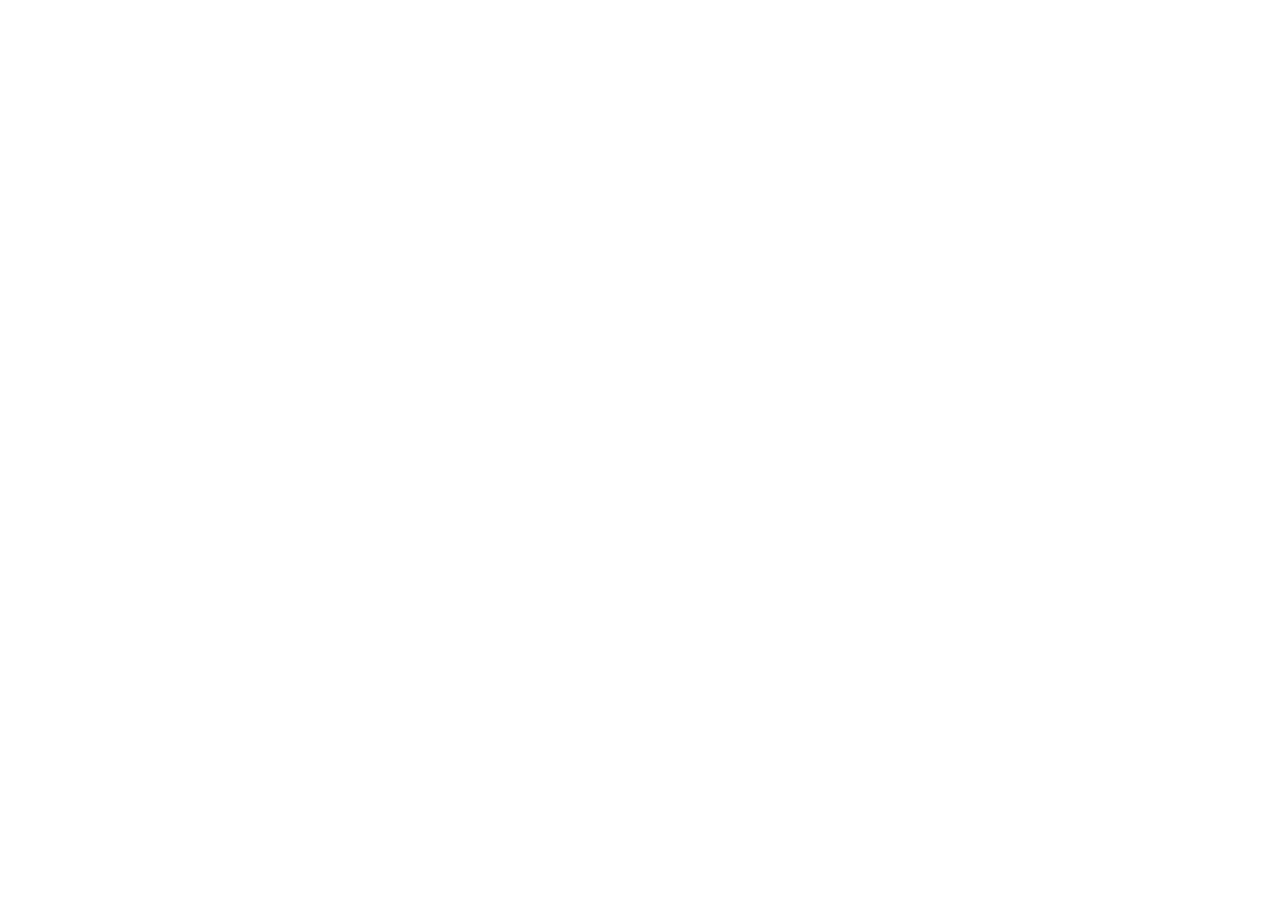
==== public/index.html @ 2f1e5bd9 "Initial commit" ====
<!DOCTYPE html>
<html lang="en">
  <head>
    <meta charset="utf-8" />
    <link rel="icon" href="%PUBLIC_URL%/favicon.ico" />
    <meta name="viewport" content="width=device-width, initial-scale=1" />
    <meta name="theme-color" content="#000000" />
    <meta
      name="description"
      content="Web site created using create-react-app"
    />
    <!--
      Notice the use of %PUBLIC_URL% in the tags above.
      It will be replaced with the URL of the `public` folder during the build.
      Only files inside the `public` folder can be referenced from the HTML.

      Unlike "/favicon.ico" or "favicon.ico", "%PUBLIC_URL%/favicon.ico" will
      work correctly both with client-side routing and a non-root public URL.
      Learn how to configure a non-root public URL by running `npm run build`.
    -->
    <title>React App</title>
  </head>
  <body>
    <noscript>You need to enable JavaScript to run this app.</noscript>
    <div id="root"></div>
    <!--
      This HTML file is a template.
      If you open it directly in the browser, you will see an empty page.

      You can add webfonts, meta tags, or analytics to this file.
      The build step will place the bundled scripts into the <body> tag.

      To begin the development, run `npm start` or `yarn start`.
      To create a production bundle, use `npm run build` or `yarn build`.
    -->
  </body>
</html>
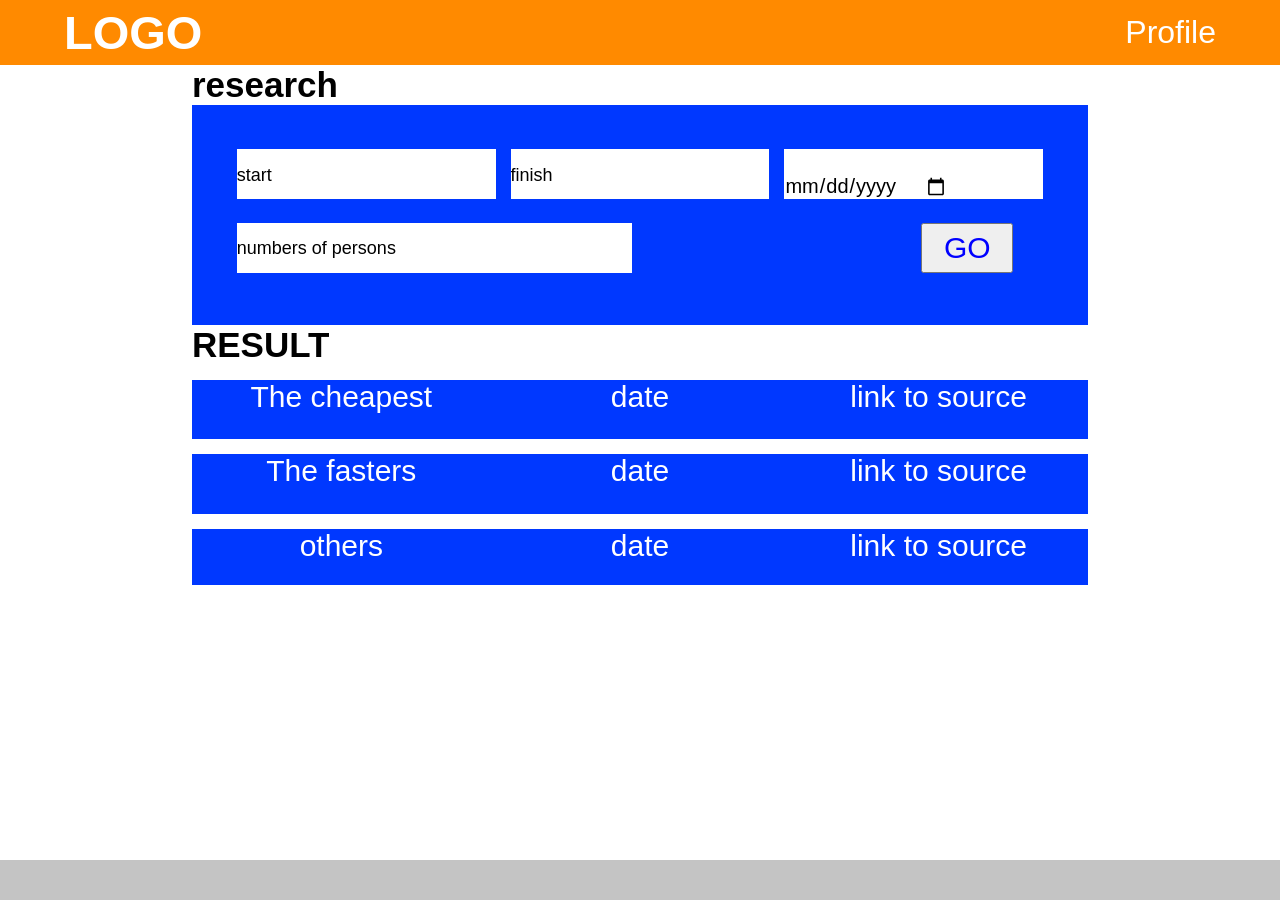
==== commit 460d8839: "первоначальная верстка главной страницы" ====
--- a/public/index.html
+++ b/public/index.html
@@ -1,37 +1,62 @@
 <!DOCTYPE html>
 <html lang="en">
-  <head>
-    <meta charset="utf-8" />
-    <link rel="icon" href="%PUBLIC_URL%/favicon.ico" />
-    <meta name="viewport" content="width=device-width, initial-scale=1" />
-    <meta name="theme-color" content="#000000" />
-    <meta
-      name="description"
-      content="Web site created using create-react-app"
-    />
-    <!--
-      Notice the use of %PUBLIC_URL% in the tags above.
-      It will be replaced with the URL of the `public` folder during the build.
-      Only files inside the `public` folder can be referenced from the HTML.
+<head>
+  <meta charset="utf-8" />
+  <link rel="icon" href="%PUBLIC_URL%/favicon.ico" />
+  <meta name="viewport" content="width=device-width, initial-scale=1" />
+  <meta name="theme-color" content="#000000" />
+  <link rel="stylesheet" href="main.css">
+  <meta
+  name="description"
+  content="Web site created using create-react-app"
+  />
+  <title>React App</title>
+</head>
+<body>
+  <noscript>You need to enable JavaScript to run this app.</noscript>
+  <div id="root">
+    <header class="header">
+      <div class="headerContainer">
+        <h1 class="logo">LOGO</h1>
+        <a href="profile.html"><p class="profile">Profile</p></a>
+      </div>
+    </header>
 
-      Unlike "/favicon.ico" or "favicon.ico", "%PUBLIC_URL%/favicon.ico" will
-      work correctly both with client-side routing and a non-root public URL.
-      Learn how to configure a non-root public URL by running `npm run build`.
-    -->
-    <title>React App</title>
-  </head>
-  <body>
-    <noscript>You need to enable JavaScript to run this app.</noscript>
-    <div id="root"></div>
-    <!--
-      This HTML file is a template.
-      If you open it directly in the browser, you will see an empty page.
+    <main class="main">
+      <h2 class="mainText">research</h2>
+      <div class="research">
+        <div class="reseach_container">
+          <input class="researchInput start" placeholder="start" type="text">
+          <input class="researchInput finish" placeholder="finish" type="text">
+          <input class="researchInput date" placeholder="date" type="date">
+          <input class="researchInput personNum" placeholder="numbers of persons" type="text">
+          <button class="GoBtn">GO</button>
+        </div>
+      </div>
+      <h2 class="mainText">RESULT</h2>
+      <div class="result">
+        <div class="result_item">
+          <p>The cheapest</p>
+          <p>date</p>
+          <a class="link_source" href="#"><p>link to source</p></a>
+        </div>
+        <div class="result_item">
+          <p>The fasters</p>
+          <p>date</p>
+          <a class="link_source" href="#"><p>link to source</p></a>
+        </div>
+        <div class="result_item">
+          <p>others</p>
+          <p>date</p>
+          <a class="link_source" href="#"><p>link to source</p></a>
+        </div>
+      </div>
+    </main>
 
-      You can add webfonts, meta tags, or analytics to this file.
-      The build step will place the bundled scripts into the <body> tag.
+    <footer class="footer"></footer>
+  </div>
 
-      To begin the development, run `npm start` or `yarn start`.
-      To create a production bundle, use `npm run build` or `yarn build`.
-    -->
-  </body>
-</html>
+
+  <script src="script.js"></script>
+</body>
+</html>
--- a/public/main.css
+++ b/public/main.css
@@ -0,0 +1,144 @@
+*{
+    box-sizing: border-box;
+    margin: 0;
+    padding: 0;
+    font-family: Arial, Helvetica, sans-serif;
+    list-style: none;
+    text-decoration: none;
+    overflow: hidden;
+    
+}
+    
+.header{
+    background-color: #FF8A00;
+    height: 65px;
+    width: 100%;
+}
+    
+.headerContainer{
+    width: 90%;
+    height: 65px;
+    margin: 0 auto;
+    color: white;
+    display: flex;
+    justify-content: space-between;
+    align-items: center;
+}
+    
+.profile{
+    color: white;
+    font-size: 32px;
+}
+    
+.logo{
+    font-size: 47px;
+    color: white;
+}
+    
+    
+.main{
+    width: 70%;
+    margin: 0 auto;
+    
+}
+    
+.research{
+    display: flex;
+    align-items: center;
+    background-color: #0038FF;
+    height: 220px;
+}
+    
+    
+    
+.result{
+    height: 220px;
+}
+    
+.reseach_container{
+    padding: 0 5%;
+    height: 60%;
+    margin: auto;
+    display: grid;
+    grid-template-areas:
+    "start start finish finish date date"
+    "personNum personNum personNum none none GoBtn";
+    grid-template-rows: 1fr 1fr;
+    grid-template-columns: repeat(6, 1fr);
+    gap: 15px;
+}
+    
+.start{
+    grid-area: start;
+}
+    
+.finish{
+    grid-area: finish;
+}
+    
+.date{
+    grid-area: date;
+}
+    
+.personNum{
+    grid-area: personNum;
+}
+    
+.GoBtn{
+    grid-area: GoBtn;
+    margin-right: 30px;
+}
+    
+.research *{
+    flex: 1 1 200px;
+}
+    
+.footer{
+    background-color: #C4C4C4;
+    height: 40px;
+    position: absolute;
+    left: 0;
+    bottom: 0;
+    width: 100%;
+}
+    
+.mainText{
+    font-size: 35px;
+}
+    
+.researchInput{
+    height: 50px;
+    display: flex;
+    align-items: flex-end;
+    border: none;
+    font-size: 20px;
+}
+    
+.researchInput::-webkit-input-placeholder {
+    color: black;
+    font-size: 18px;
+}
+    
+.result_item{
+    display: grid;
+    background-color: #0038FF;
+    height: 27%;
+    width: 100%;
+    justify-content: space-between;
+    margin-top: 15px;
+    color: white;
+    font-size: 30px;
+    grid-template-columns: 1fr 1fr 1fr;
+    text-align: center;
+}
+    
+.GoBtn{
+    color: blue;
+    /* font-weight: bold; */
+    font-size: 30px;
+    height: 50px;
+}
+    
+.link_source{
+    color: white;
+}
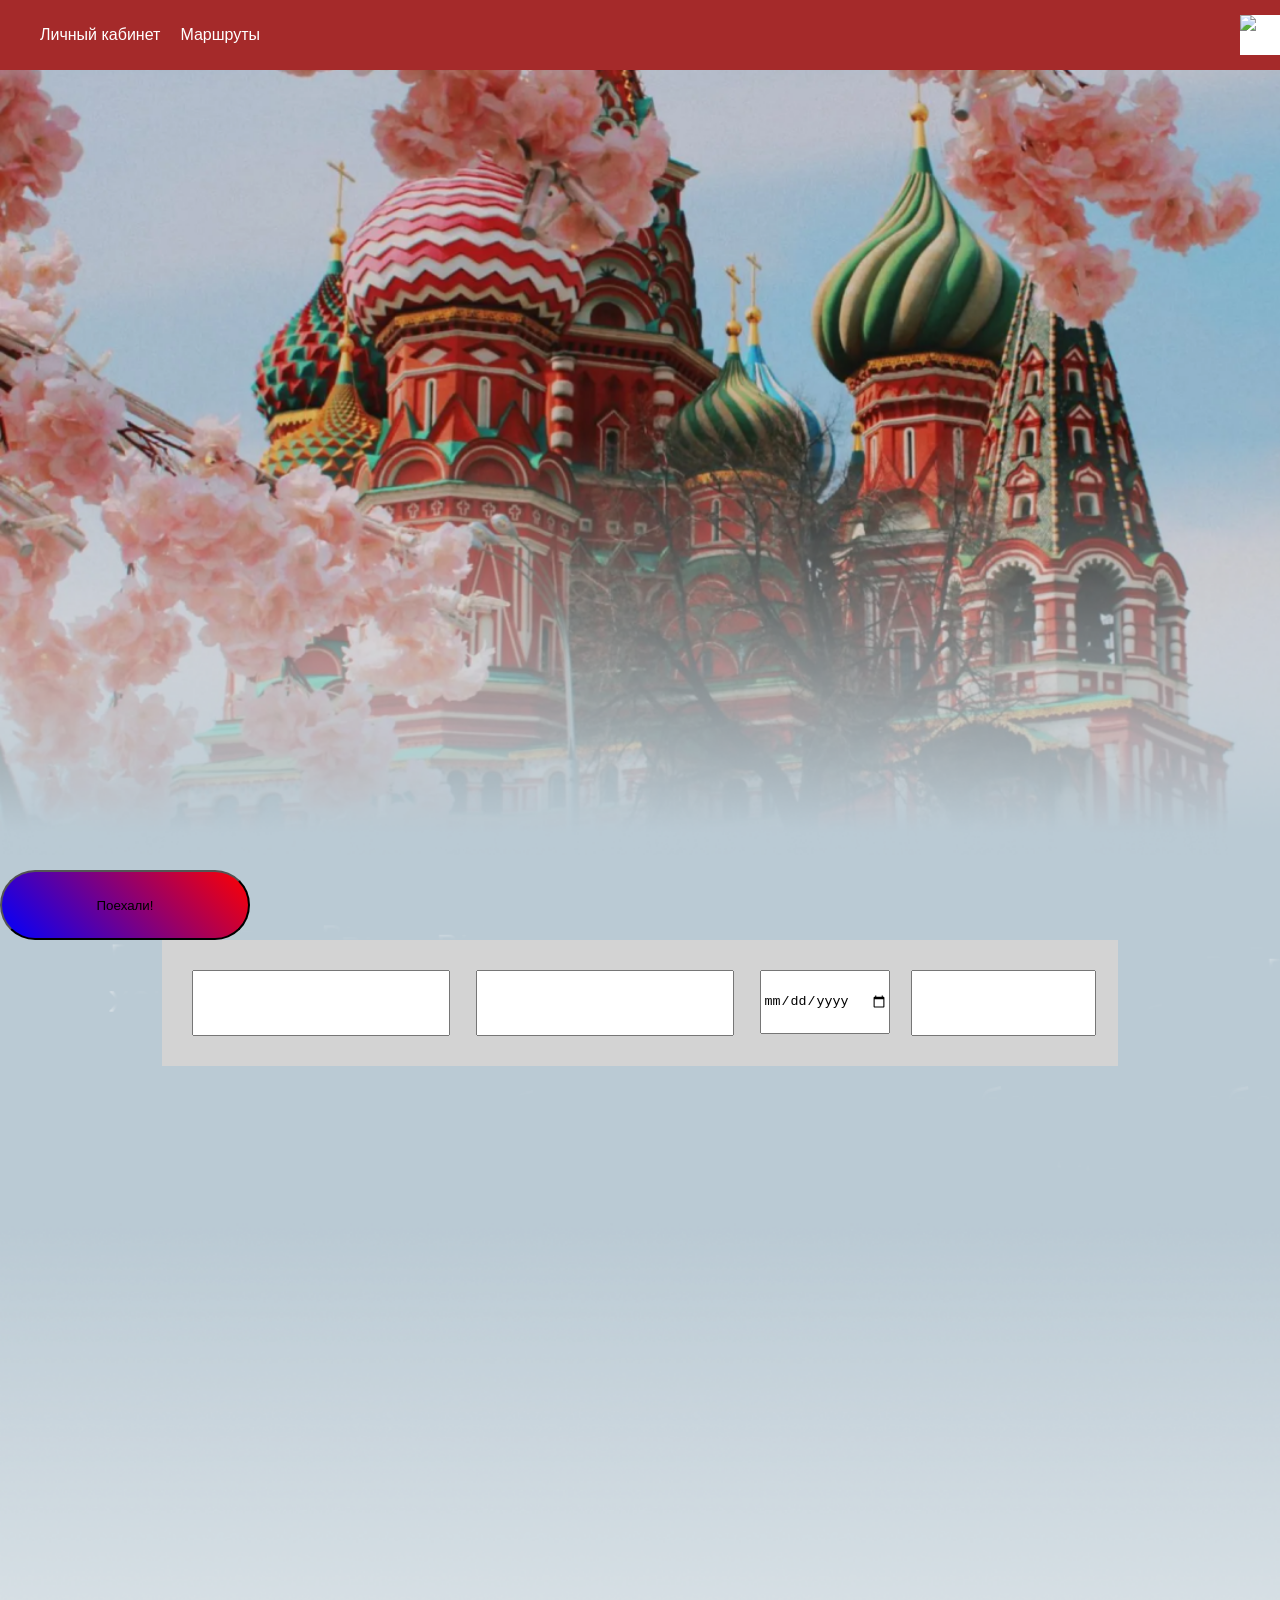
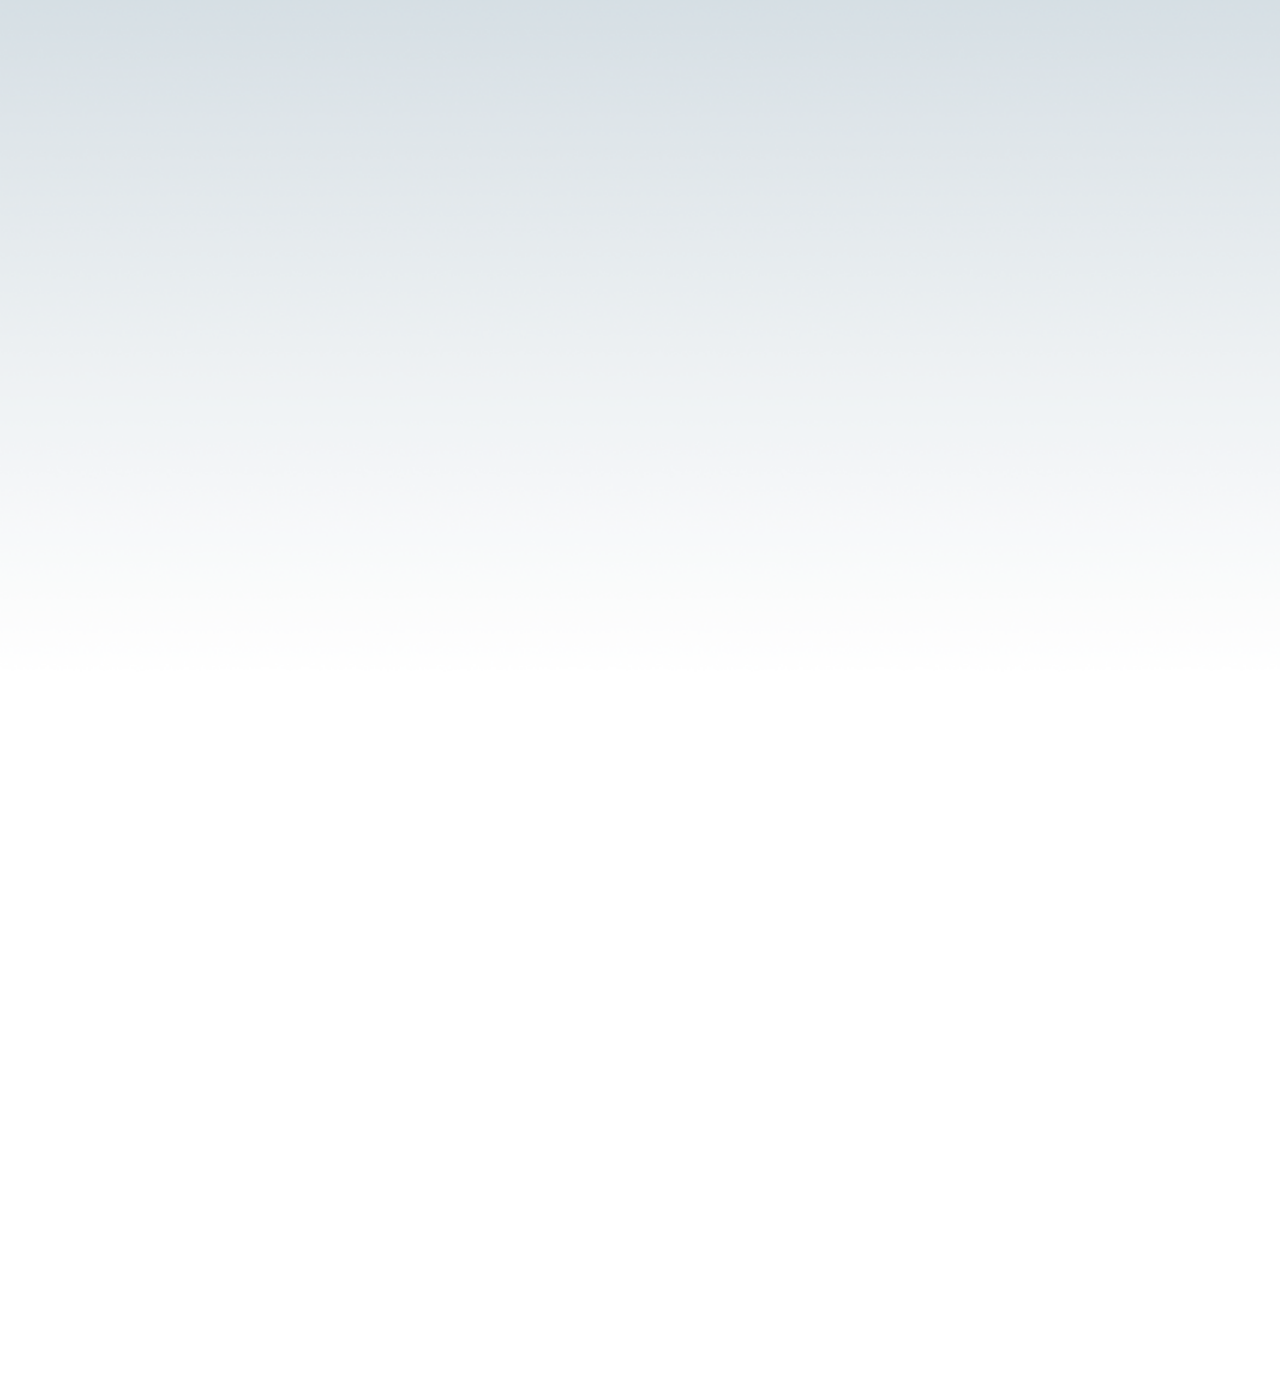
==== commit 901f1aa7: "Поправил вёрстку и написал поиск совпадений по городам" ====
--- a/public/index.html
+++ b/public/index.html
@@ -1,62 +1,70 @@
 <!DOCTYPE html>
 <html lang="en">
-<head>
-  <meta charset="utf-8" />
-  <link rel="icon" href="%PUBLIC_URL%/favicon.ico" />
-  <meta name="viewport" content="width=device-width, initial-scale=1" />
-  <meta name="theme-color" content="#000000" />
-  <link rel="stylesheet" href="main.css">
-  <meta
-  name="description"
-  content="Web site created using create-react-app"
-  />
-  <title>React App</title>
-</head>
-<body>
-  <noscript>You need to enable JavaScript to run this app.</noscript>
-  <div id="root">
-    <header class="header">
-      <div class="headerContainer">
-        <h1 class="logo">LOGO</h1>
-        <a href="profile.html"><p class="profile">Profile</p></a>
-      </div>
-    </header>
-
-    <main class="main">
-      <h2 class="mainText">research</h2>
-      <div class="research">
-        <div class="reseach_container">
-          <input class="researchInput start" placeholder="start" type="text">
-          <input class="researchInput finish" placeholder="finish" type="text">
-          <input class="researchInput date" placeholder="date" type="date">
-          <input class="researchInput personNum" placeholder="numbers of persons" type="text">
-          <button class="GoBtn">GO</button>
-        </div>
-      </div>
-      <h2 class="mainText">RESULT</h2>
-      <div class="result">
-        <div class="result_item">
-          <p>The cheapest</p>
-          <p>date</p>
-          <a class="link_source" href="#"><p>link to source</p></a>
-        </div>
-        <div class="result_item">
-          <p>The fasters</p>
-          <p>date</p>
-          <a class="link_source" href="#"><p>link to source</p></a>
-        </div>
-        <div class="result_item">
-          <p>others</p>
-          <p>date</p>
-          <a class="link_source" href="#"><p>link to source</p></a>
-        </div>
-      </div>
-    </main>
-
-    <footer class="footer"></footer>
-  </div>
+  <head>
+    <meta charset="utf-8" />
+    <link rel="icon" href="%PUBLIC_URL%/favicon.ico" />
+    <meta name="viewport" content="width=device-width, initial-scale=1" />
+    <meta name="theme-color" content="#000000" />
+    <link rel="stylesheet" href="main.css">
+    <meta
+      name="description"
+      content="Web site created using create-react-app"
+    />
+    <title>React App</title>
+  </head>
+  <body>
+    <div id="root">
+      <header id="header">
+        <div class="header__container container">
 
 
-  <script src="script.js"></script>
-</body>
-</html>+          <nav>
+            <ul>
+              <li><a href="#">Личный кабинет</a></li>
+              <li><a href="#">Маршруты</a></li>
+            </ul>
+          </nav>
+          <div id="logo"><img class="logoImg" src="logo.svg"></div>
+        </div>
+      </header>
+
+      <main id="main">
+        <button class="goBtn">Поехали!</button>
+        <div class="inpContainer">
+          <div class="inputBox">
+            <div class="startInp">
+              <input type="text" onkeyup="StartDrop()" name="start">
+              <div class="dropStart">
+
+              </div>
+            </div>
+          </div>
+          <div class="inputBox">
+            <div class="startInp">
+              <input type="text" onkeyup="StartDrop()" name="start">
+              <div class="dropStart">
+
+              </div>
+            </div>
+
+          </div>
+          <div class="inputBox">
+            <input type="date" class="dateInp InpMain">
+          </div>
+          <div class="inputBox">
+            <input type="text" class="personInp InpMain">
+          </div>
+        </div>
+
+
+      </main>
+
+      <footer id="footer">
+
+      </footer>
+    </div>
+
+
+    <script src="script.js"></script>
+  </body>
+</html>
--- a/public/main.css
+++ b/public/main.css
@@ -1,144 +1,95 @@
-*{
+body{
+    padding: 0;
+    margin: 0;
     box-sizing: border-box;
-    margin: 0;
-    padding: 0;
-    font-family: Arial, Helvetica, sans-serif;
-    list-style: none;
-    text-decoration: none;
-    overflow: hidden;
-    
+    font-family: Arial;
+    background-image: url("fon.png");
+    background-repeat: no-repeat;
+    background-size: cover;
+    height: 3000px;
 }
-    
-.header{
-    background-color: #FF8A00;
-    height: 65px;
-    width: 100%;
+
+#header{
+    height: 70px;
+    background-color: brown;
 }
-    
-.headerContainer{
-    width: 90%;
-    height: 65px;
-    margin: 0 auto;
-    color: white;
+
+.container {
+    max-width: 1280px;
+    margin:  0 auto;
     display: flex;
     justify-content: space-between;
     align-items: center;
+    height: 100%;
 }
-    
-.profile{
-    color: white;
-    font-size: 32px;
+#logo{
+    height: 40px;
+    width: 40px;
+    background-color: white;
 }
-    
-.logo{
-    font-size: 47px;
+
+.logoImg{
+    width: 85%;
+    margin: 0 auto;
+}
+
+ul{
+    list-style-type: none;
+    display: flex;
+    gap: 20px;
+    align-items: center;
+}
+
+
+
+a{
+    text-decoration: none;
     color: white;
 }
-    
-    
-.main{
+
+
+#main{
+    margin-top: 800px;
+    width: 100%;
+}
+
+.inpContainer{
     width: 70%;
     margin: 0 auto;
-    
+    display: flex;
+    justify-content: space-between;
+    gap: 20px;
+    background-color: lightgray;
+    padding: 30px;
 }
-    
-.research{
-    display: flex;
-    align-items: center;
-    background-color: #0038FF;
-    height: 220px;
+
+.startInp input{
+    width: 250px;
+    height: 60px;
 }
-    
-    
-    
-.result{
-    height: 220px;
+
+.inpElem{
+    width: 250px;
+    height: 40px;
+    background-color: white;
+    border: 1px black solid;
+    cursor: pointer;
 }
-    
-.reseach_container{
-    padding: 0 5%;
-    height: 60%;
-    margin: auto;
-    display: grid;
-    grid-template-areas:
-    "start start finish finish date date"
-    "personNum personNum personNum none none GoBtn";
-    grid-template-rows: 1fr 1fr;
-    grid-template-columns: repeat(6, 1fr);
-    gap: 15px;
+
+.inpElem:hover{
+    background-color: antiquewhite;
 }
-    
-.start{
-    grid-area: start;
+
+.InpMain{
+    width: 100%;
+    height: 60px;
 }
-    
-.finish{
-    grid-area: finish;
-}
-    
-.date{
-    grid-area: date;
-}
-    
-.personNum{
-    grid-area: personNum;
-}
-    
-.GoBtn{
-    grid-area: GoBtn;
-    margin-right: 30px;
-}
-    
-.research *{
-    flex: 1 1 200px;
-}
-    
-.footer{
-    background-color: #C4C4C4;
-    height: 40px;
-    position: absolute;
-    left: 0;
-    bottom: 0;
-    width: 100%;
-}
-    
-.mainText{
-    font-size: 35px;
-}
-    
-.researchInput{
-    height: 50px;
-    display: flex;
-    align-items: flex-end;
-    border: none;
-    font-size: 20px;
-}
-    
-.researchInput::-webkit-input-placeholder {
-    color: black;
-    font-size: 18px;
-}
-    
-.result_item{
-    display: grid;
-    background-color: #0038FF;
-    height: 27%;
-    width: 100%;
-    justify-content: space-between;
-    margin-top: 15px;
-    color: white;
-    font-size: 30px;
-    grid-template-columns: 1fr 1fr 1fr;
-    text-align: center;
-}
-    
-.GoBtn{
-    color: blue;
-    /* font-weight: bold; */
-    font-size: 30px;
-    height: 50px;
-}
-    
-.link_source{
-    color: white;
+
+.goBtn{
+    width: 250px;
+    height: 70px;
+    margin: 0 auto;
+    border-radius: 35px;
+    background: linear-gradient(45deg, blue, red);
+
 }
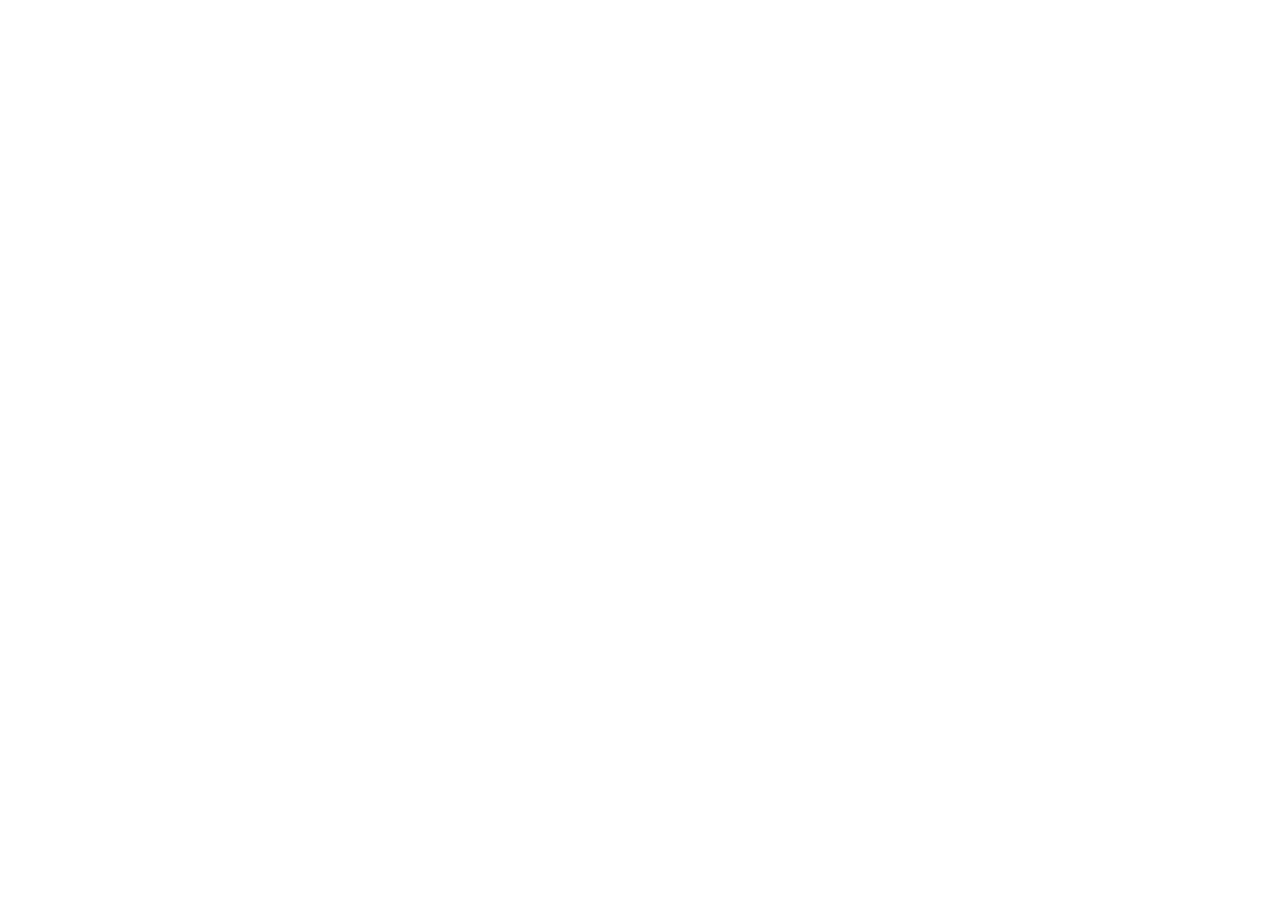
==== commit 937ddf65: "Initialize project using Create React App" ====
--- a/public/index.html
+++ b/public/index.html
@@ -5,66 +5,39 @@
     <link rel="icon" href="%PUBLIC_URL%/favicon.ico" />
     <meta name="viewport" content="width=device-width, initial-scale=1" />
     <meta name="theme-color" content="#000000" />
-    <link rel="stylesheet" href="main.css">
     <meta
       name="description"
       content="Web site created using create-react-app"
     />
+    <link rel="apple-touch-icon" href="%PUBLIC_URL%/logo192.png" />
+    <!--
+      manifest.json provides metadata used when your web app is installed on a
+      user's mobile device or desktop. See https://developers.google.com/web/fundamentals/web-app-manifest/
+    -->
+    <link rel="manifest" href="%PUBLIC_URL%/manifest.json" />
+    <!--
+      Notice the use of %PUBLIC_URL% in the tags above.
+      It will be replaced with the URL of the `public` folder during the build.
+      Only files inside the `public` folder can be referenced from the HTML.
+
+      Unlike "/favicon.ico" or "favicon.ico", "%PUBLIC_URL%/favicon.ico" will
+      work correctly both with client-side routing and a non-root public URL.
+      Learn how to configure a non-root public URL by running `npm run build`.
+    -->
     <title>React App</title>
   </head>
   <body>
-    <div id="root">
-      <header id="header">
-        <div class="header__container container">
+    <noscript>You need to enable JavaScript to run this app.</noscript>
+    <div id="root"></div>
+    <!--
+      This HTML file is a template.
+      If you open it directly in the browser, you will see an empty page.
 
+      You can add webfonts, meta tags, or analytics to this file.
+      The build step will place the bundled scripts into the <body> tag.
 
-          <nav>
-            <ul>
-              <li><a href="#">Личный кабинет</a></li>
-              <li><a href="#">Маршруты</a></li>
-            </ul>
-          </nav>
-          <div id="logo"><img class="logoImg" src="logo.svg"></div>
-        </div>
-      </header>
-
-      <main id="main">
-        <button class="goBtn">Поехали!</button>
-        <div class="inpContainer">
-          <div class="inputBox">
-            <div class="startInp">
-              <input type="text" onkeyup="StartDrop()" name="start">
-              <div class="dropStart">
-
-              </div>
-            </div>
-          </div>
-          <div class="inputBox">
-            <div class="startInp">
-              <input type="text" onkeyup="StartDrop()" name="start">
-              <div class="dropStart">
-
-              </div>
-            </div>
-
-          </div>
-          <div class="inputBox">
-            <input type="date" class="dateInp InpMain">
-          </div>
-          <div class="inputBox">
-            <input type="text" class="personInp InpMain">
-          </div>
-        </div>
-
-
-      </main>
-
-      <footer id="footer">
-
-      </footer>
-    </div>
-
-
-    <script src="script.js"></script>
+      To begin the development, run `npm start` or `yarn start`.
+      To create a production bundle, use `npm run build` or `yarn build`.
+    -->
   </body>
 </html>
